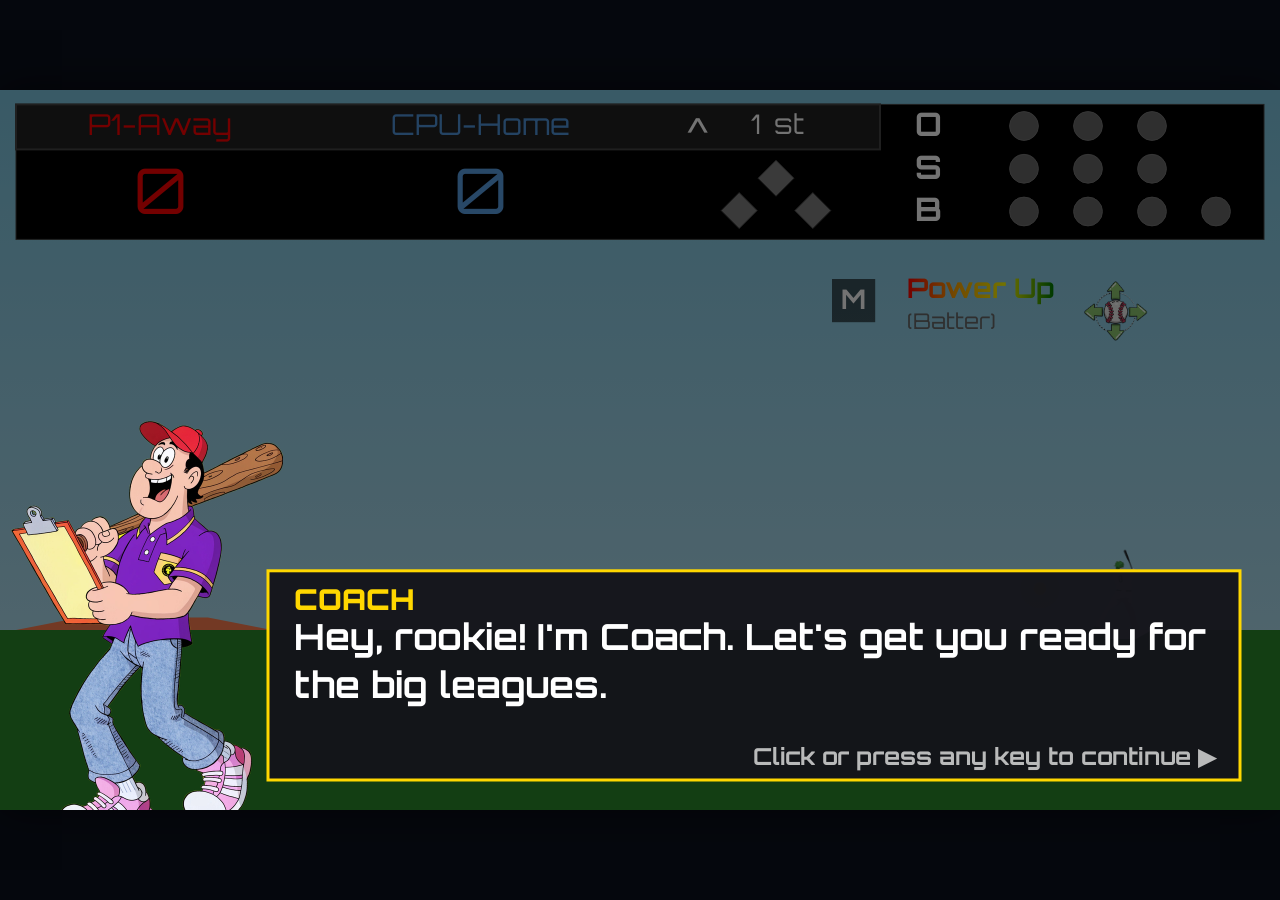
==== index.html @ a9901ca0 "Slow the batting ghost demo slightly and repeat it every pitch until contact Glide+hold went from 12" ====
<!DOCTYPE html>
<html lang="en">
<head>
<meta charset="UTF-8">
<meta name="viewport" content="width=device-width, initial-scale=1">
<title>Hero Ball</title>
<script src="https://game-cdn.poki.com/scripts/v2/poki-sdk.js"></script>
<link rel="stylesheet" href="style.css">
</head>
<body>
<div id="stage">
  <canvas id="gameCanvas" width="1280" height="720"></canvas>
</div>
<audio id="homeRunSound" src="assets/audio/home_run.mp3" preload="auto"></audio>
<script src="effects.js?v=5"></script>
<script src="game.js?v=152"></script>
</body>
</html>
---- style.css ----
/* Self-hosted (Poki blocks external requests like fonts.googleapis.com) -
   one variable-weight woff2 file; each @font-face just points the browser
   at the weight it should pull from that file's own weight axis, same as
   Google's own css2 API response for this font did. */
@font-face {
  font-family: 'Orbitron';
  font-style: normal;
  font-weight: 400;
  font-display: swap;
  src: url('assets/fonts/orbitron.woff2') format('woff2');
}
@font-face {
  font-family: 'Orbitron';
  font-style: normal;
  font-weight: 700;
  font-display: swap;
  src: url('assets/fonts/orbitron.woff2') format('woff2');
}
@font-face {
  font-family: 'Orbitron';
  font-style: normal;
  font-weight: 900;
  font-display: swap;
  src: url('assets/fonts/orbitron.woff2') format('woff2');
}

* { box-sizing: border-box; }

html, body {
  margin: 0;
  padding: 0;
  width: 100%;
  height: 100%;
  background: #05070d;
  overflow: hidden;
}

body {
  display: flex;
  align-items: center;
  justify-content: center;
}

#stage {
  width: 100%;
  height: 100%;
  display: flex;
  align-items: center;
  justify-content: center;
}

#gameCanvas {
  width: min(100vw, 177.78vh);
  height: min(56.25vw, 100vh);
  aspect-ratio: 16 / 9;
  background: #7ec8e3;
  cursor: none;
  box-shadow: 0 0 40px rgba(0,0,0,0.6);
}
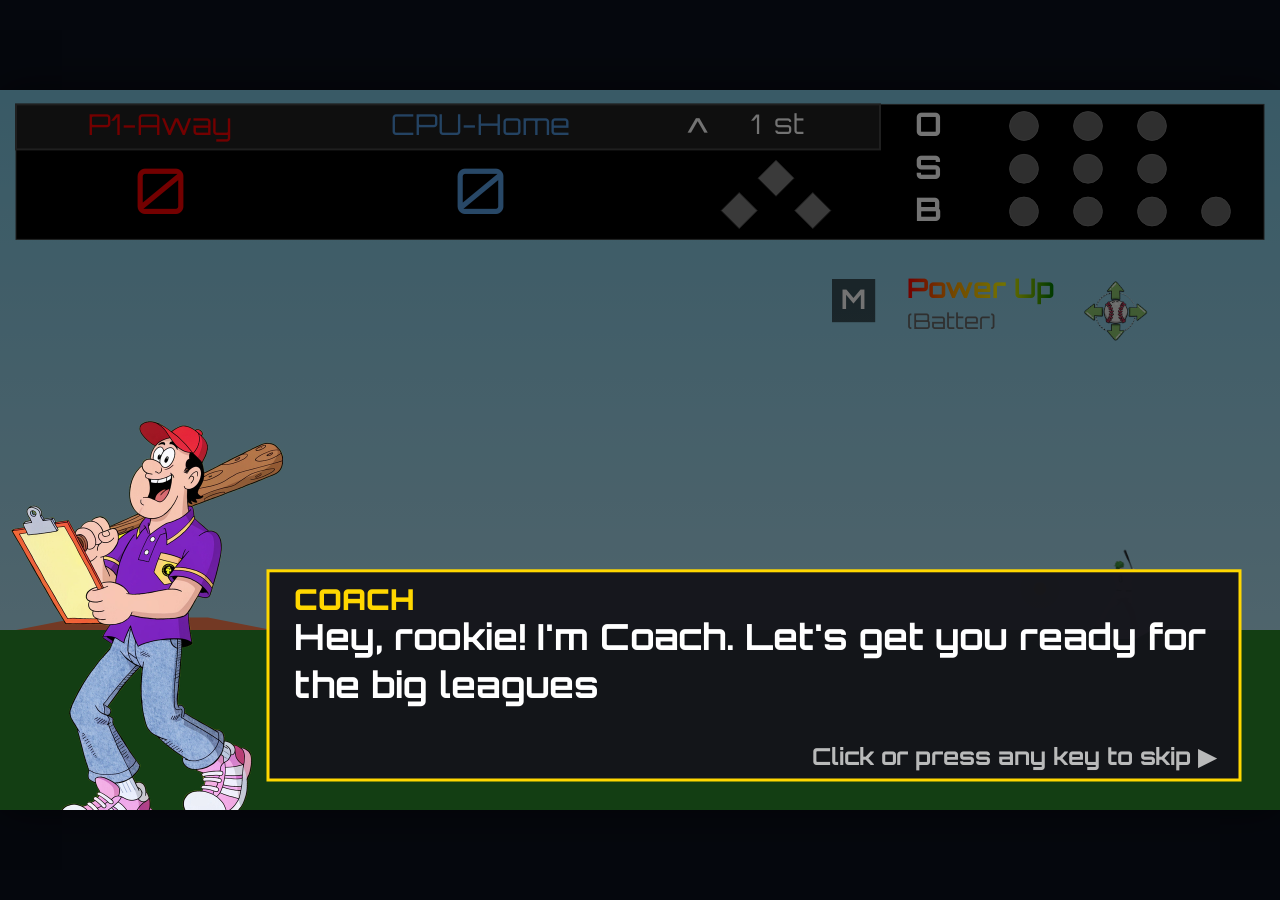
==== commit 2625ab8f: "Fix stuck "Press M" caption when striking/grounding out before pressing it The tutorial's bat_power_" ====
--- a/index.html
+++ b/index.html
@@ -13,6 +13,6 @@
 </div>
 <audio id="homeRunSound" src="assets/audio/home_run.mp3" preload="auto"></audio>
 <script src="effects.js?v=5"></script>
-<script src="game.js?v=152"></script>
+<script src="game.js?v=154"></script>
 </body>
 </html>
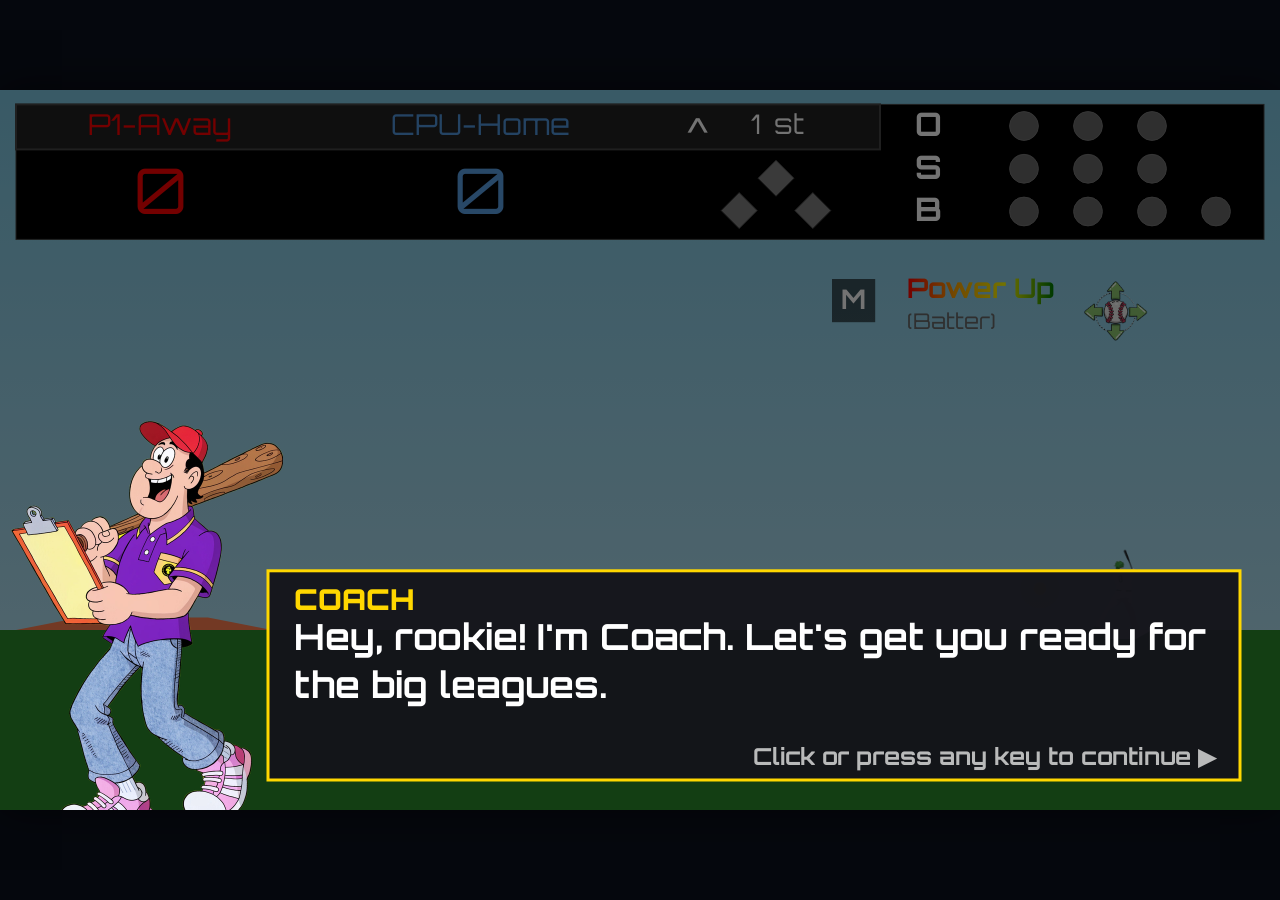
==== commit ea359604: "Lower rally-difficulty and baby-mode-graduation threshold from 7 runs to 5 Both use the same number " ====
--- a/index.html
+++ b/index.html
@@ -13,6 +13,6 @@
 </div>
 <audio id="homeRunSound" src="assets/audio/home_run.mp3" preload="auto"></audio>
 <script src="effects.js?v=5"></script>
-<script src="game.js?v=154"></script>
+<script src="game.js?v=155"></script>
 </body>
 </html>
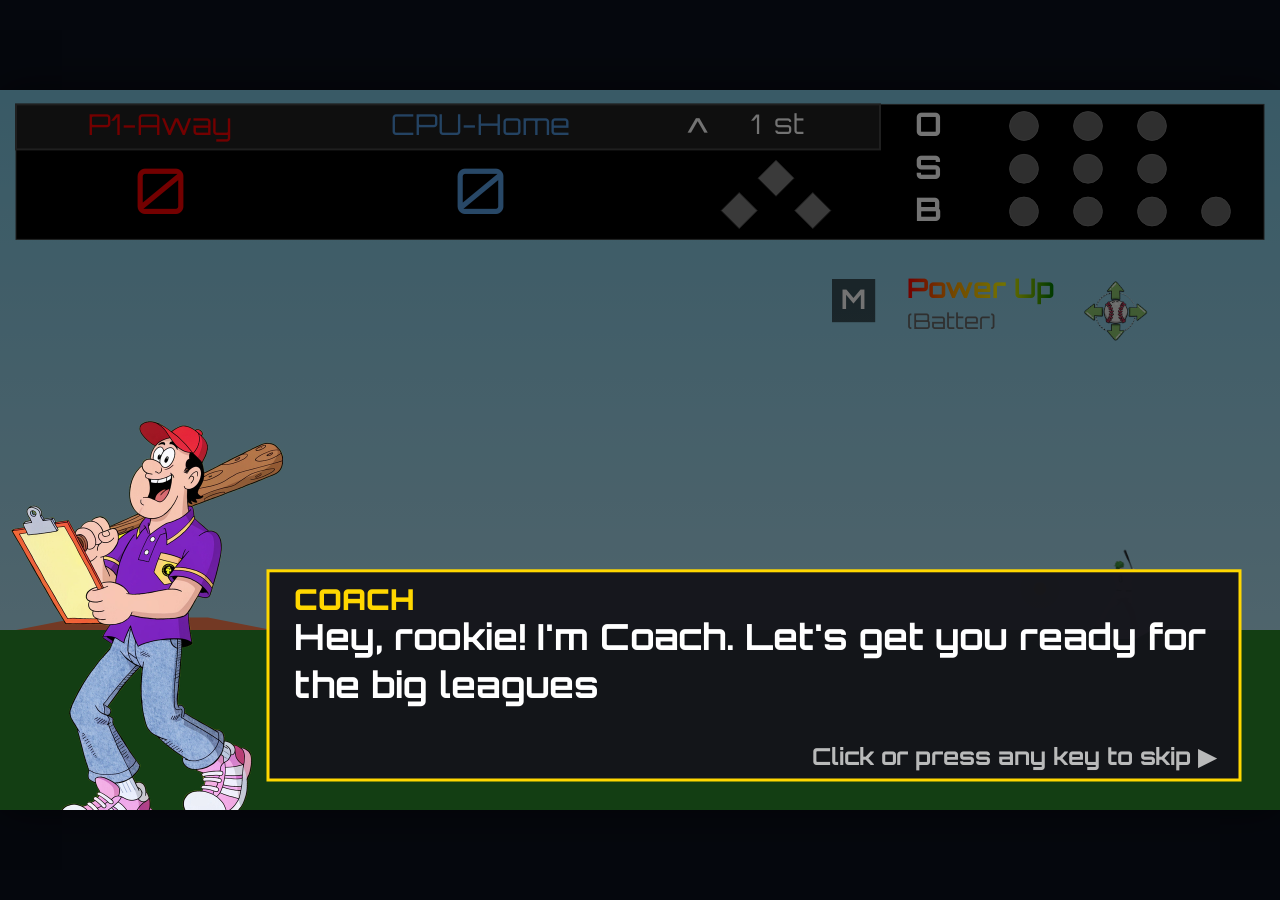
==== commit 333ab606: "Add meta description for search result snippets No description tag existed, so Google would either s" ====
--- a/index.html
+++ b/index.html
@@ -3,8 +3,8 @@
 <head>
 <meta charset="UTF-8">
 <meta name="viewport" content="width=device-width, initial-scale=1">
+<meta name="description" content="Hero Ball is a free browser baseball game - pick a hero with a unique pitching and batting power-up, then play a fast arcade-style match solo or with a friend. No download, plays instantly in your browser.">
 <title>Hero Ball</title>
-<script src="https://game-cdn.poki.com/scripts/v2/poki-sdk.js"></script>
 <link rel="stylesheet" href="style.css">
 </head>
 <body>
@@ -13,6 +13,6 @@
 </div>
 <audio id="homeRunSound" src="assets/audio/home_run.mp3" preload="auto"></audio>
 <script src="effects.js?v=5"></script>
-<script src="game.js?v=155"></script>
+<script src="game.js?v=158"></script>
 </body>
 </html>
